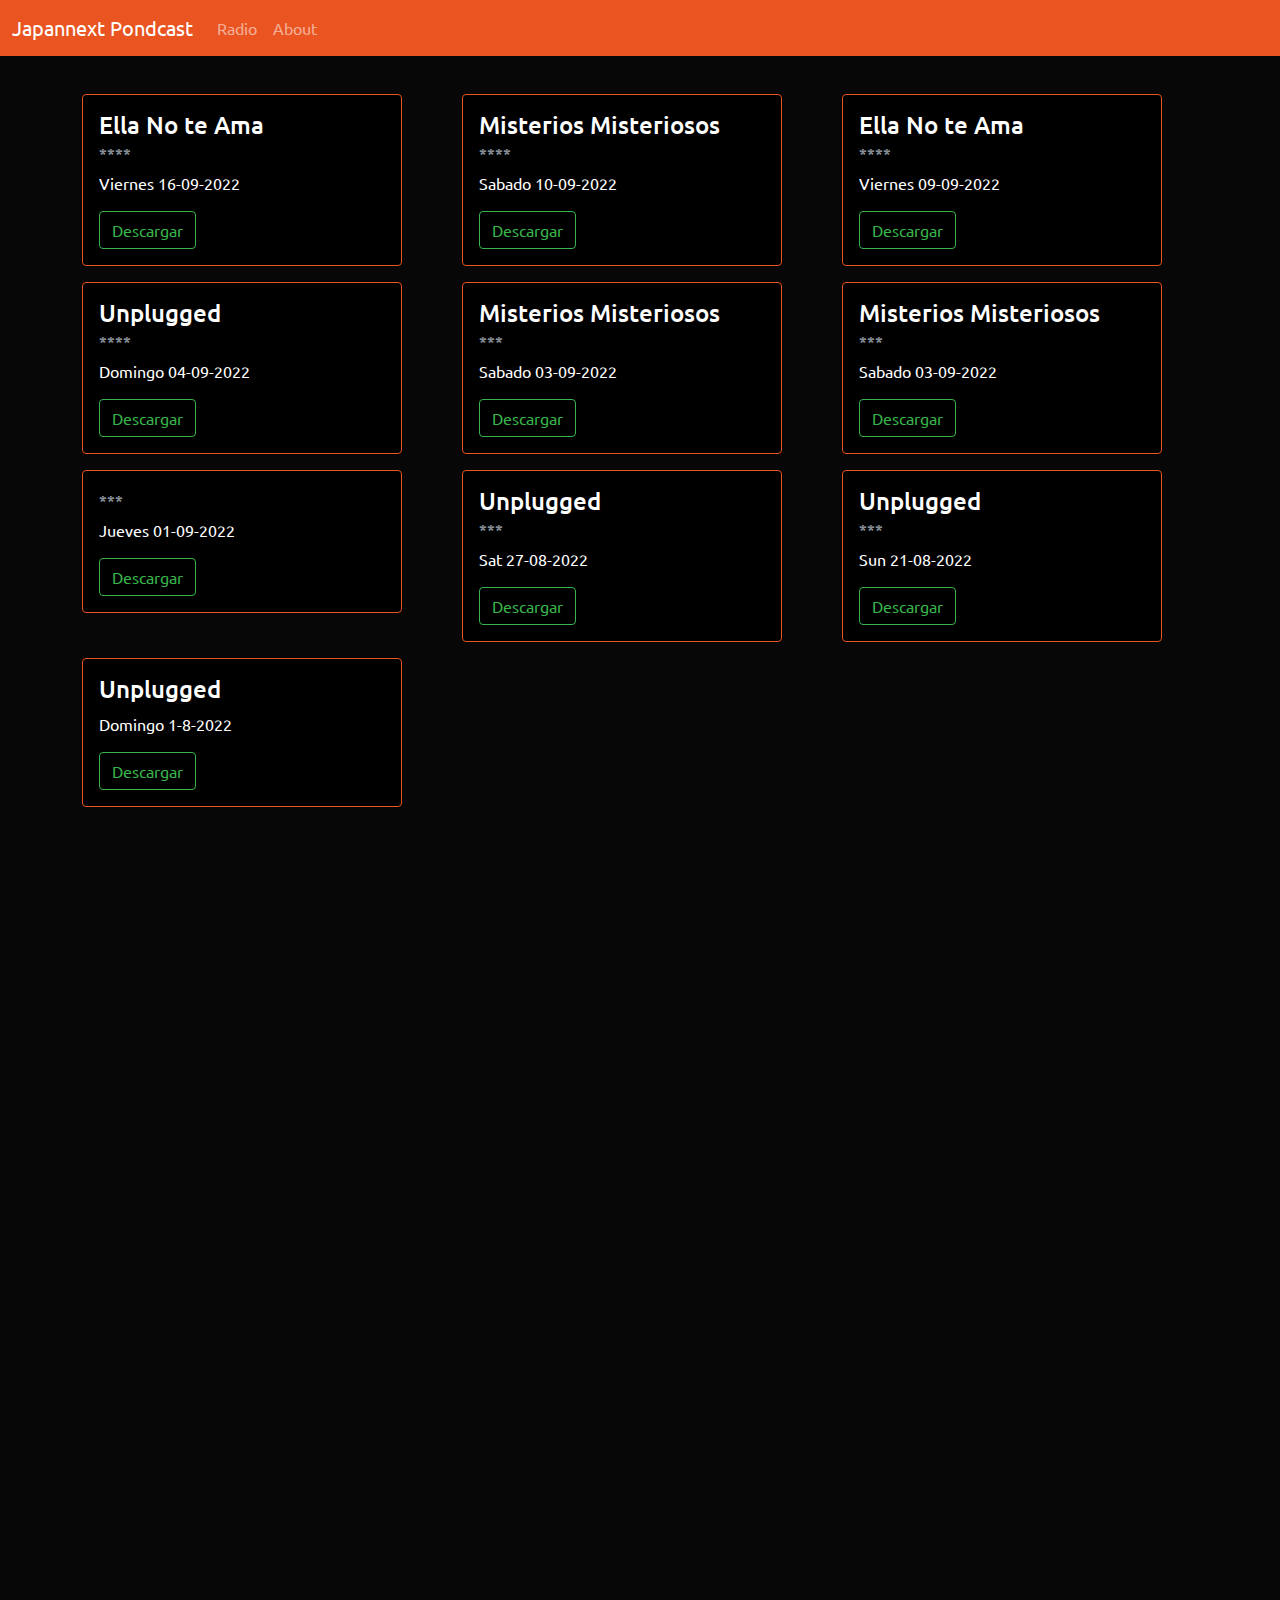
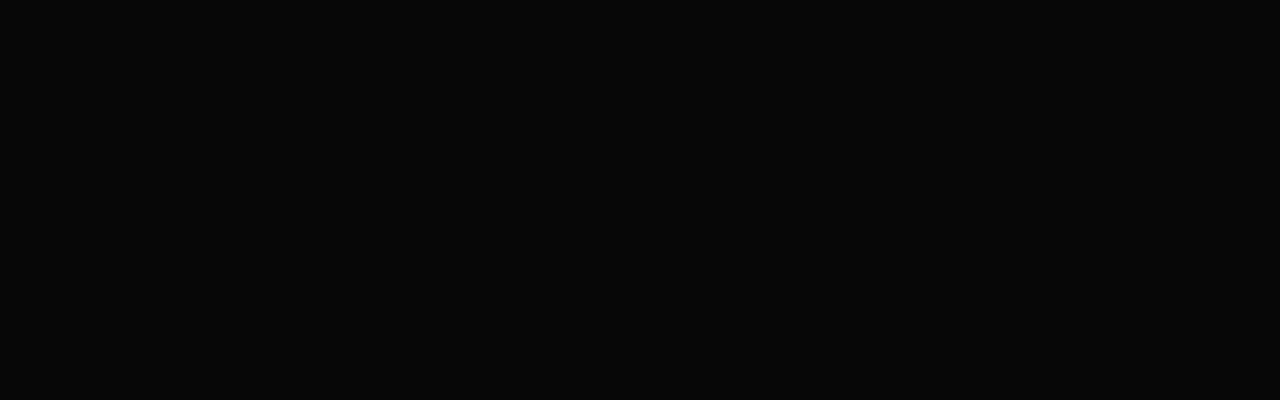
==== index.html @ f2aeba8b "rellenado de tarjetasViernes 16-09-2022" ====
<!doctype html>
<html lang="es">
<head>
  <!-- Bootstrap -->
<link rel="stylesheet" type="text/css"  href="bootstrap.min.css">
<link rel="stylesheet" href="https://unpkg.com/aos@next/dist/aos.css" />
<link rel="stylesheet" href="custom.min.css">
<link rel="stylesheet" href="navbar-fixed-top.css" />
<!-- <link rel="stylesheet" type="text/css" href="css/font-awesome.css"> -->
<title>Japannext Coleccion Podcast</title>
</head>
<Body>
 <!-- Navbar  -->
<nav class="navbar navbar-expand-lg navbar-dark bg-primary fixed-top">
  <div class="container-fluid">
    <a class="navbar-brand" href="#">Japannext Pondcast</a>
    <button class="navbar-toggler" type="button" data-bs-toggle="collapse" data-bs-target="#navbarColor01" aria-controls="navbarColor01" aria-expanded="false" aria-label="Toggle navigation">
      <span class="navbar-toggler-icon"></span>
    </button>

    <div class="collapse navbar-collapse" id="navbarColor01">
      <ul class="navbar-nav me-auto">
        <!-- <li class="nav-item">
          <a class="nav-link active" href="#">Home
            <span class="visually-hidden">(current)</span>
          </a>
        </li>
        <li class="nav-item">
          <a class="nav-link" href="#">Features</a>
        </li> -->
        <li class="nav-item">
          <a class="nav-link" href="http://japan-next.blogspot.com">Radio</a>
        </li>
        <li class="nav-item">
          <!-- <a class="nav-link" href="#">About</a> -->
          <a class="nav-link" data-bs-toggle="modal" data-bs-target="#exampleModal" href="#">About</a>
          <!-- Button trigger modal -->
            <!-- <button type="button" class="btn btn-primary" data-bs-toggle="modal" data-bs-target="#exampleModal">
              About
            </button> -->
        </li>
        <!-- <li class="nav-item dropdown">
          <a class="nav-link dropdown-toggle" data-bs-toggle="dropdown" href="#" role="button" aria-haspopup="true" aria-expanded="false">Dropdown</a>
          <div class="dropdown-menu">
            <a class="dropdown-item" href="#">Action</a>
            <a class="dropdown-item" href="#">Another action</a>
            <a class="dropdown-item" href="#">Something else here</a>
            <div class="dropdown-divider"></div>
            <a class="dropdown-item" href="#">Separated link</a>
          </div>
        </li> -->
      </ul>
      <!-- <form class="d-flex">
        <input class="form-control me-sm-2 text-white bg-black" type="text" placeholder="Programa">
        <button class="btn btn-secondary my-2 my-sm-0" type="submit">Buscar</button>
      </form> -->
    </div>
  </div>
</nav>
<!-- Modal -->
<div class="modal fade" id="exampleModal" tabindex="-1" aria-labelledby="exampleModalLabel" aria-hidden="true">
  <div class="modal-dialog">
    <div class="modal-content text-white">
      <div class="modal-header ">
        <h5 class="modal-title" id="exampleModalLabel">Japannext Podcast</h5>
        <button type="button" class="btn btn-outline-secondary" data-bs-dismiss="modal" aria-label="Close">X</button>
      </div>
      <div class="modal-body">
        Bot programado para grabar y subir los programas dado que @Shadow_kaiser es un holgazan y nunca sube los programas actualizados
      </div>
    </div>
  </div>
</div>
<!-- Reproductor Mega -->
<!-- <div class="border border-primary fixed-bottom" >
  <div class="row d-flex justify-content-center">
    <iframe width="640" height="60" frameborder="0" src="https://mega.nz/embed/UVMwATAD#2PZRnhm5rJFrIAPL6sUPWElW-7ct_IE-F0YplEruU1E"></iframe>
  </div>
</div> -->

<!-- Pagina -->
<div class="container"> 
  <div class="bs-docs-section pt-4">
    <!-- d-flex justify-content-center -->
    <div class="row d-flex">
      <!--Tarjetas-->
      <div class="col-lg-4" data-aos="fade-left">
        <div class="bs-component">          
          <div class="card border-primary text-white bg-black mb-3" style="max-width: 20rem;">
            <div class="card-body">
              <h4 class="card-title">Ella No te Ama</h4>
              <h6 class="card-subtitle mb-2 text-muted">****</h6>
              <p class="card-text">Viernes 16-09-2022</p>
              <a href="https://mega.co.nz/#!AE9TnRQC!s-tf95sCYsPegz4kdA-19UC9__ebY7x6l0uLdN1T_5o" <button type="button" class="btn btn-outline-success">Descargar</button></a>
            </div>
          </div>
        </div>                    
      </div>
      <div class="col-lg-4" data-aos="fade-left">
        <div class="bs-component">          
          <div class="card border-primary text-white bg-black mb-3" style="max-width: 20rem;">
            <div class="card-body">
              <h4 class="card-title">Misterios Misteriosos</h4>
              <h6 class="card-subtitle mb-2 text-muted">****</h6>
              <p class="card-text">Sabado 10-09-2022</p>
              <a href="https://mega.co.nz/#!pREx1T7C!y92bUxHtykRhPXyrpUeywrFvGAHepJnUDnDbwfPUFL8" <button type="button" class="btn btn-outline-success">Descargar</button></a>
            </div>
          </div>
        </div>                    
      </div>
      <div class="col-lg-4" data-aos="fade-left">
        <div class="bs-component">          
          <div class="card border-primary text-white bg-black mb-3" style="max-width: 20rem;">
            <div class="card-body">
              <h4 class="card-title">Ella No te Ama</h4>
              <h6 class="card-subtitle mb-2 text-muted">****</h6>
              <p class="card-text">Viernes 09-09-2022</p>
              <a href="https://mega.co.nz/#!JBNwWaCL!fbqlMBvcNi1s6qLMjksbNSAXoLUoz5pjI5xkXZ399X0" <button type="button" class="btn btn-outline-success">Descargar</button></a>
            </div>
          </div>
        </div>                    
      </div>
      <div class="col-lg-4" data-aos="fade-left">
        <div class="bs-component">          
          <div class="card border-primary text-white bg-black mb-3" style="max-width: 20rem;">
            <div class="card-body">
              <h4 class="card-title">Unplugged</h4>
              <h6 class="card-subtitle mb-2 text-muted">****</h6>
              <p class="card-text">Domingo 04-09-2022</p>
              <a href="https://mega.co.nz/#!8EVCFDjB!KJrDGFSeHLYVpca0NaHdC30nK6OunejNvAMF5pyNYCo" <button type="button" class="btn btn-outline-success">Descargar</button></a>
            </div>
          </div>
        </div>                    
      </div>
      <div class="col-lg-4" data-aos="fade-left">
        <div class="bs-component">          
          <div class="card border-primary text-white bg-black mb-3" style="max-width: 20rem;">
            <div class="card-body">
              <h4 class="card-title">Misterios Misteriosos</h4>
              <h6 class="card-subtitle mb-2 text-muted">***</h6>
              <p class="card-text">Sabado 03-09-2022</p>
              <a href="https://mega.co.nz/#!hFtFRb6T!Emp-b3fX69MgyUBuOxppp2MpD7SECf3f6KX2LbOKSls" <button type="button" class="btn btn-outline-success">Descargar</button></a>
            </div>
          </div>
        </div>                    
      </div>
      <div class="col-lg-4" data-aos="fade-left">
        <div class="bs-component">          
          <div class="card border-primary text-white bg-black mb-3" style="max-width: 20rem;">
            <div class="card-body">
              <h4 class="card-title">Misterios Misteriosos</h4>
              <h6 class="card-subtitle mb-2 text-muted">***</h6>
              <p class="card-text">Sabado 03-09-2022</p>
              <a href="https://mega.co.nz/#!ddFzVTIa!T67Qdx5eMf1BYonv2xOachOGlU5TSelmbJTFEAcICXk" <button type="button" class="btn btn-outline-success">Descargar</button></a>
            </div>
          </div>
        </div>                    
      </div>
      <div class="col-lg-4" data-aos="fade-left">
        <div class="bs-component">          
          <div class="card border-primary text-white bg-black mb-3" style="max-width: 20rem;">
            <div class="card-body">
              <h4 class="card-title"></h4>
              <h6 class="card-subtitle mb-2 text-muted">***</h6>
              <p class="card-text">Jueves 01-09-2022</p>
              <a href="https://mega.co.nz/#!8NswELKZ!GwigXJCdh2qApKWVbkbexzdloLDC8I68ysop2_faHEo" <button type="button" class="btn btn-outline-success">Descargar</button></a>
            </div>
          </div>
        </div>                    
      </div>
      <div class="col-lg-4" data-aos="fade-left">
        <div class="bs-component">          
          <div class="card border-primary text-white bg-black mb-3" style="max-width: 20rem;">
            <div class="card-body">
              <h4 class="card-title">Unplugged</h4>
              <h6 class="card-subtitle mb-2 text-muted">***</h6>
              <p class="card-text">Sat 27-08-2022</p>
              <a href="https://mega.co.nz/#!hQVQxCLB!YuQeDwWAT6PmkDjArV9guhqLhE2DV-yOWjRxOqhVIqI" <button type="button" class="btn btn-outline-success">Descargar</button></a>
            </div>
          </div>
        </div>                    
      </div>
      <div class="col-lg-4" data-aos="fade-left">
        <div class="bs-component">          
          <div class="card border-primary text-white bg-black mb-3" style="max-width: 20rem;">
            <div class="card-body">
              <h4 class="card-title">Unplugged</h4>
              <h6 class="card-subtitle mb-2 text-muted">***</h6>
              <p class="card-text">Sun 21-08-2022</p>
              <a href="https://mega.co.nz/#!IYN3nY7R!CL7cXZymVA111tGt7kmvDbKa3ihG0Ac0el2e9kuBIII" <button type="button" class="btn btn-outline-success">Descargar</button></a>
            </div>
          </div>
        </div>                    
      </div>
      <div class="col-lg-4" data-aos="fade-left">
        <div class="bs-component">          
          <div class="card border-primary text-white bg-black mb-3" style="max-width: 20rem;">
            <div class="card-body">
              <h4 class="card-title">Unplugged</h4>
              <!-- <h6 class="card-subtitle mb-2 text-muted">Unplugged</h6> -->
              <p class="card-text">Domingo 1-8-2022</p>
              <!-- <a href="http://www.google.com" <button type="button" class="btn btn-outline-danger">Escuchar</button></a> -->
              <a href="http://www.google.com" <button type="button" class="btn btn-outline-success">Descargar</button> </a>
            </div>
          </div>
        </div>
      </div>

    </div>
  </div>
</div>

<!-- JavaScript -->
<script src="https://cdn.jsdelivr.net/npm/bootstrap@5.2.0-beta1/dist/js/bootstrap.bundle.min.js"></script>
<script src="https://unpkg.com/aos@next/dist/aos.js"></script>
<script>
  AOS.init();
</script>
<!-- <script src="https://code.jquery.com/jquery-3.5.0.js"></script>
<script>
  $( document.body ).click(function () {
    if ( $( "div" ).first().is( ":d-none" ) ) {
      $( "div" ).slideDown( "slow" );
    } else {
      $( "div" ).hide();
    }
  });
  </script> -->
</Body>
</html>
---- custom.min.css ----
body {
    background: #070707;
    /* color:white; */
    /* fallback for old browsers */
    /*background: -webkit-linear-gradient(to right, #4A00E0, #8E2DE2);  /* Chrome 10-25, Safari 5.1-6 */
   /* background: linear-gradient(to right, #4A00E0, #8E2DE2); /* W3C, IE 10+/ Edge, Firefox 16+, Chrome 26+, Opera 12+, Safari 7+ */
  
  }
.modal-content {
    background-color: #272727;
}
---- navbar-fixed-top.css ----
body {
  min-height: 2000px;
  padding-top: 70px;
}
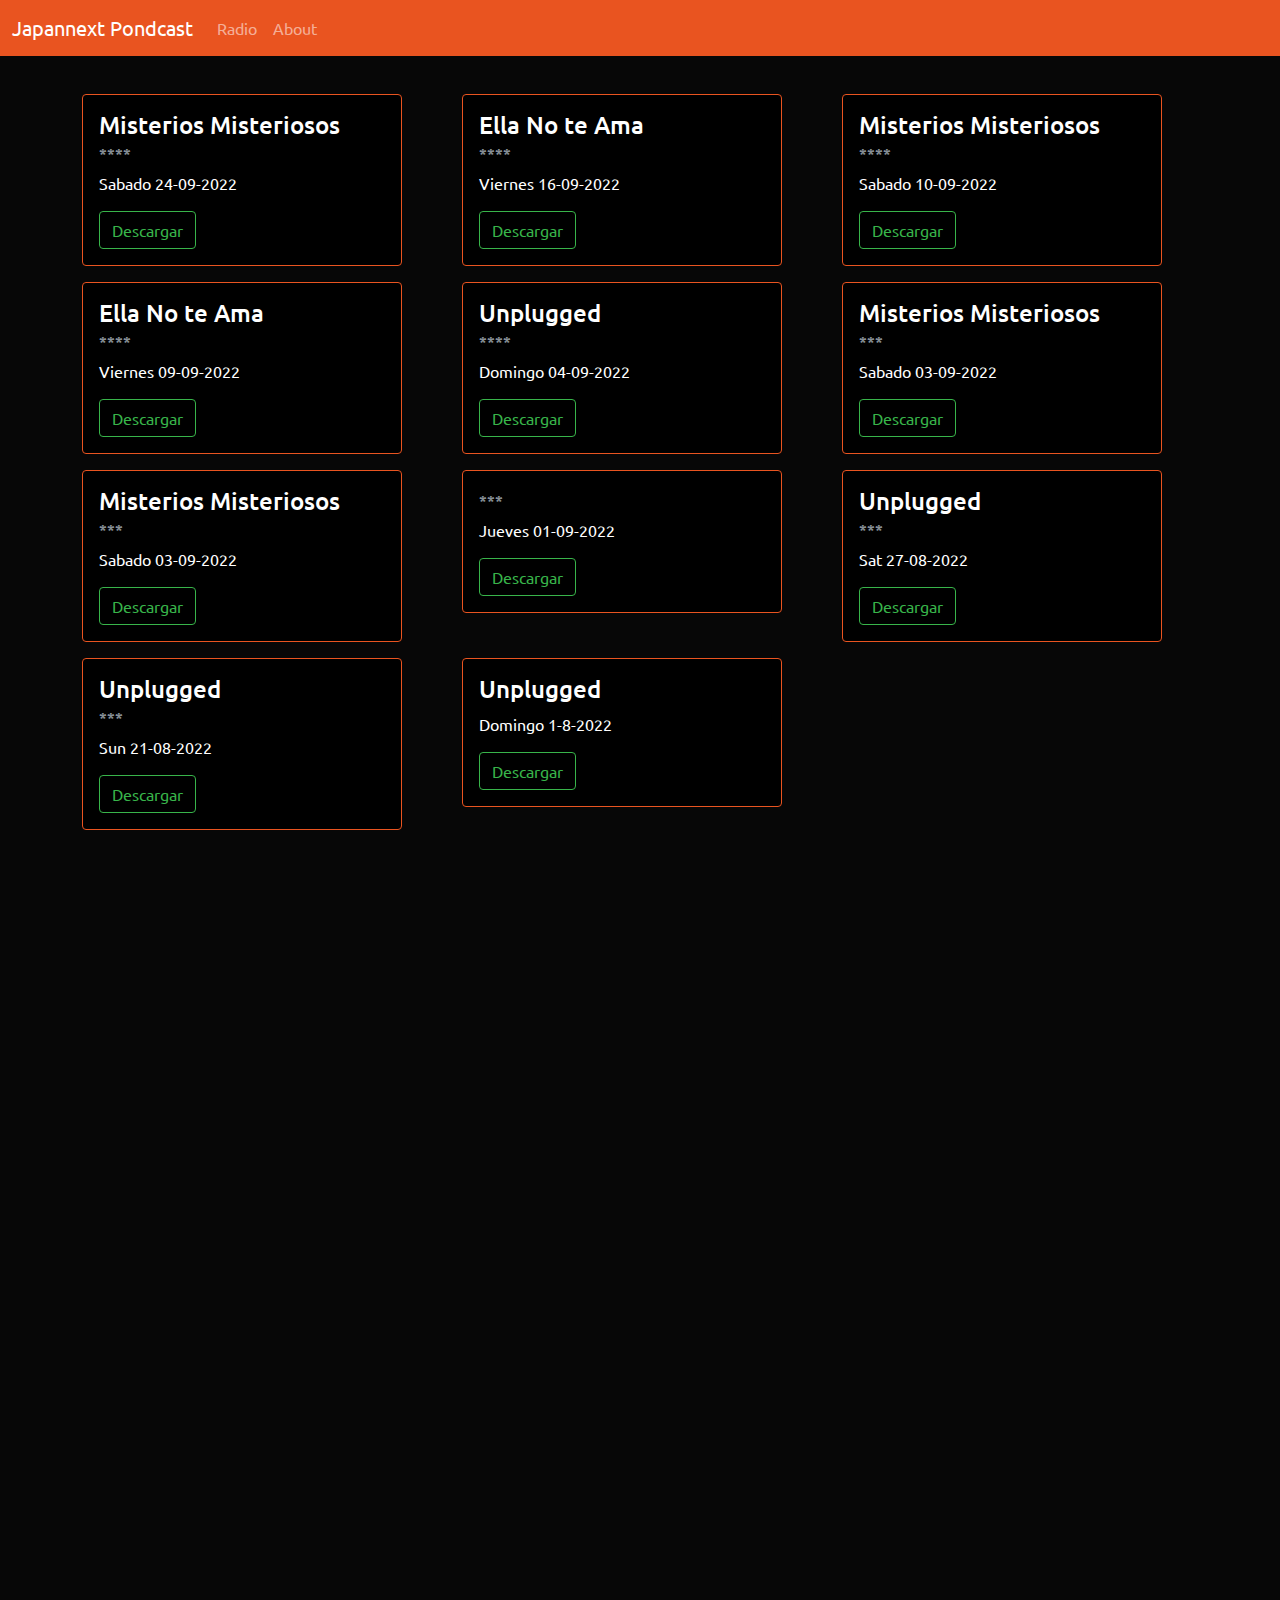
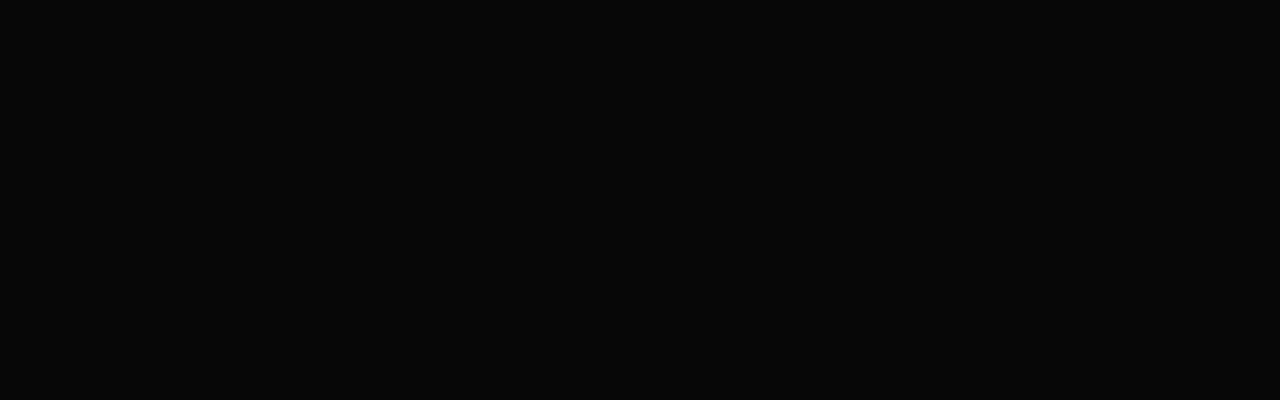
==== commit 317845c3: "rellenado de tarjetasSabado 24-09-2022" ====
--- a/index.html
+++ b/index.html
@@ -88,6 +88,18 @@
         <div class="bs-component">          
           <div class="card border-primary text-white bg-black mb-3" style="max-width: 20rem;">
             <div class="card-body">
+              <h4 class="card-title">Misterios Misteriosos</h4>
+              <h6 class="card-subtitle mb-2 text-muted">****</h6>
+              <p class="card-text">Sabado 24-09-2022</p>
+              <a href="https://mega.co.nz/#!1RkUjJTY!A8sg3G6PPEuZ44ghDimAjNo-LdLtwo5XuGqIqeIL1BE" <button type="button" class="btn btn-outline-success">Descargar</button></a>
+            </div>
+          </div>
+        </div>                    
+      </div>
+      <div class="col-lg-4" data-aos="fade-left">
+        <div class="bs-component">          
+          <div class="card border-primary text-white bg-black mb-3" style="max-width: 20rem;">
+            <div class="card-body">
               <h4 class="card-title">Ella No te Ama</h4>
               <h6 class="card-subtitle mb-2 text-muted">****</h6>
               <p class="card-text">Viernes 16-09-2022</p>
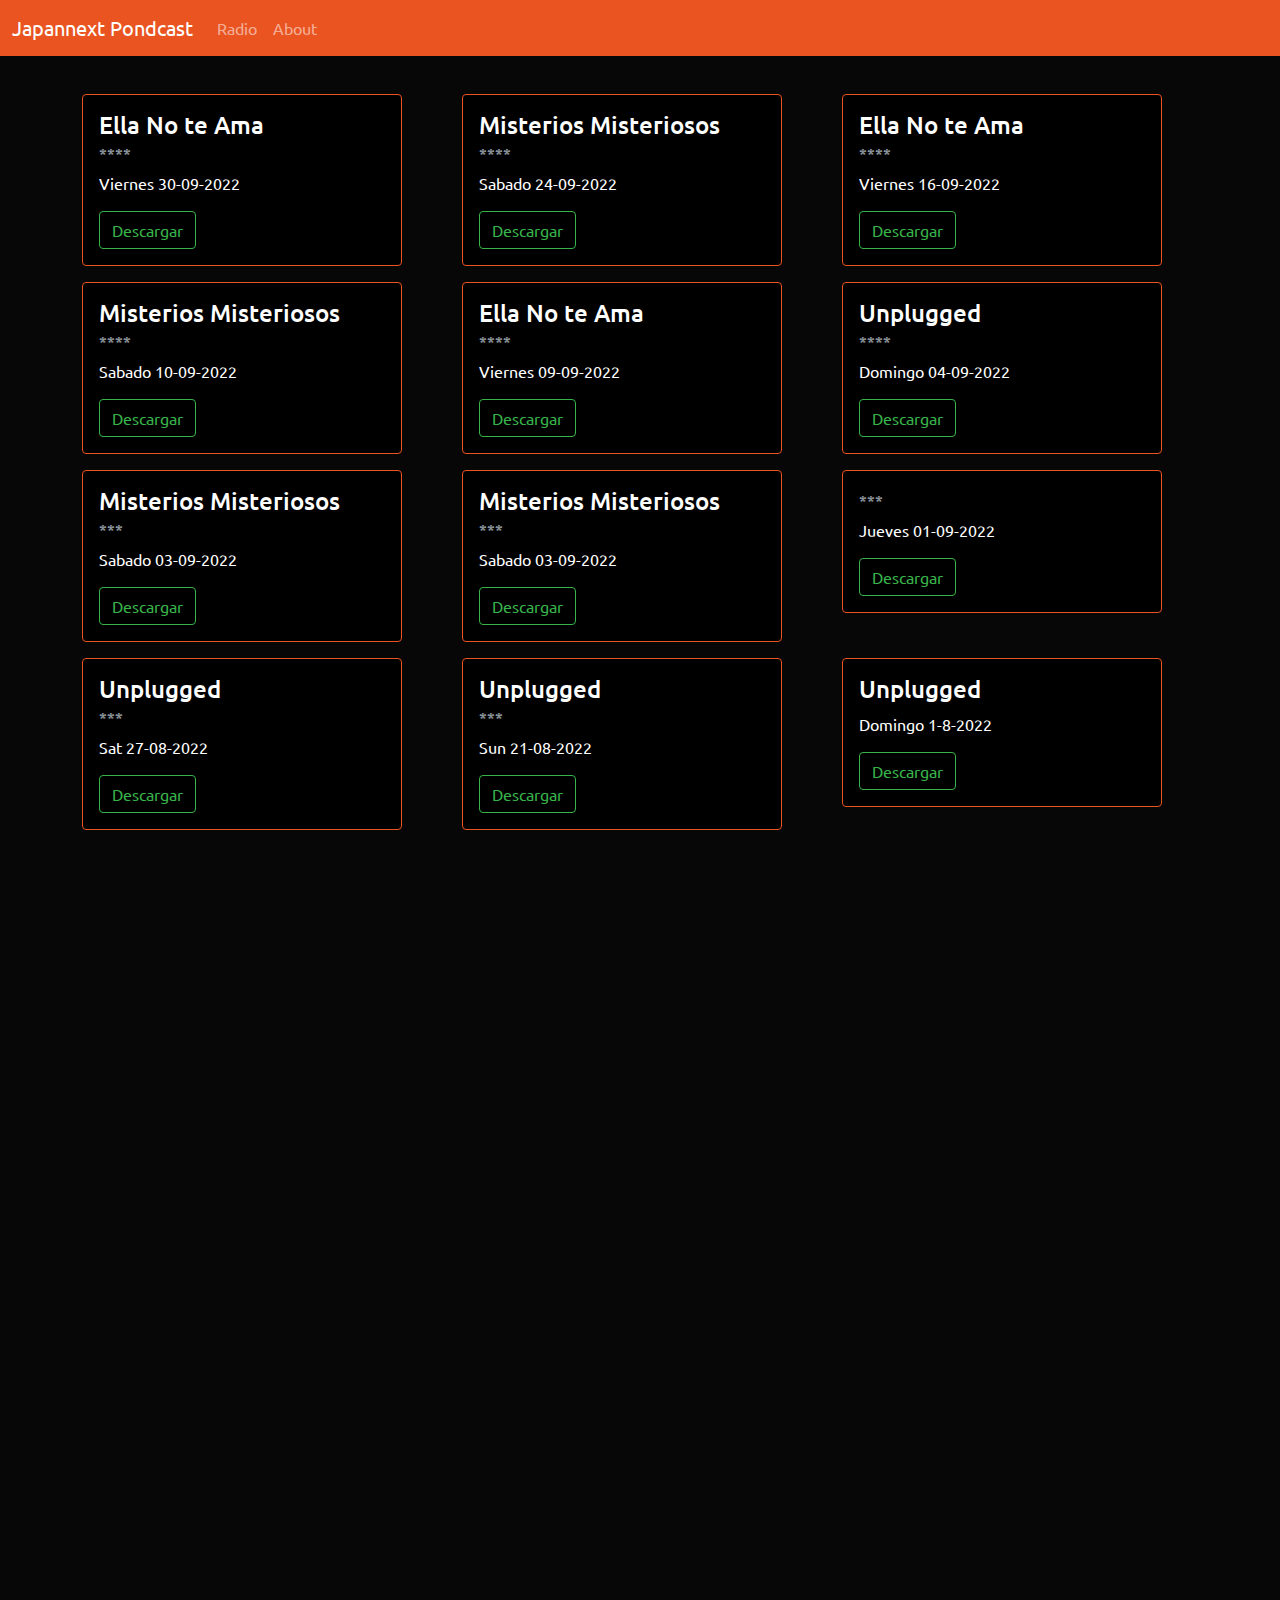
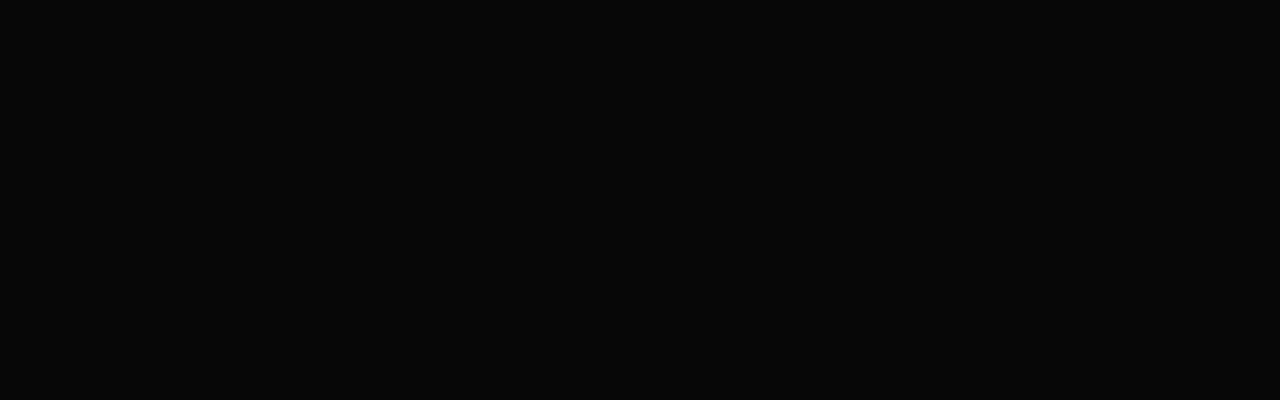
==== commit 1726f6ee: "rellenado de tarjetasViernes 30-09-2022" ====
--- a/index.html
+++ b/index.html
@@ -88,6 +88,18 @@
         <div class="bs-component">          
           <div class="card border-primary text-white bg-black mb-3" style="max-width: 20rem;">
             <div class="card-body">
+              <h4 class="card-title">Ella No te Ama</h4>
+              <h6 class="card-subtitle mb-2 text-muted">****</h6>
+              <p class="card-text">Viernes 30-09-2022</p>
+              <a href="https://mega.co.nz/#!0E0DGQCY!E8VnipcYNgQGDpcd_HxBDxHqiecwiEz_ugqY1i8WLQk" <button type="button" class="btn btn-outline-success">Descargar</button></a>
+            </div>
+          </div>
+        </div>                    
+      </div>
+      <div class="col-lg-4" data-aos="fade-left">
+        <div class="bs-component">          
+          <div class="card border-primary text-white bg-black mb-3" style="max-width: 20rem;">
+            <div class="card-body">
               <h4 class="card-title">Misterios Misteriosos</h4>
               <h6 class="card-subtitle mb-2 text-muted">****</h6>
               <p class="card-text">Sabado 24-09-2022</p>
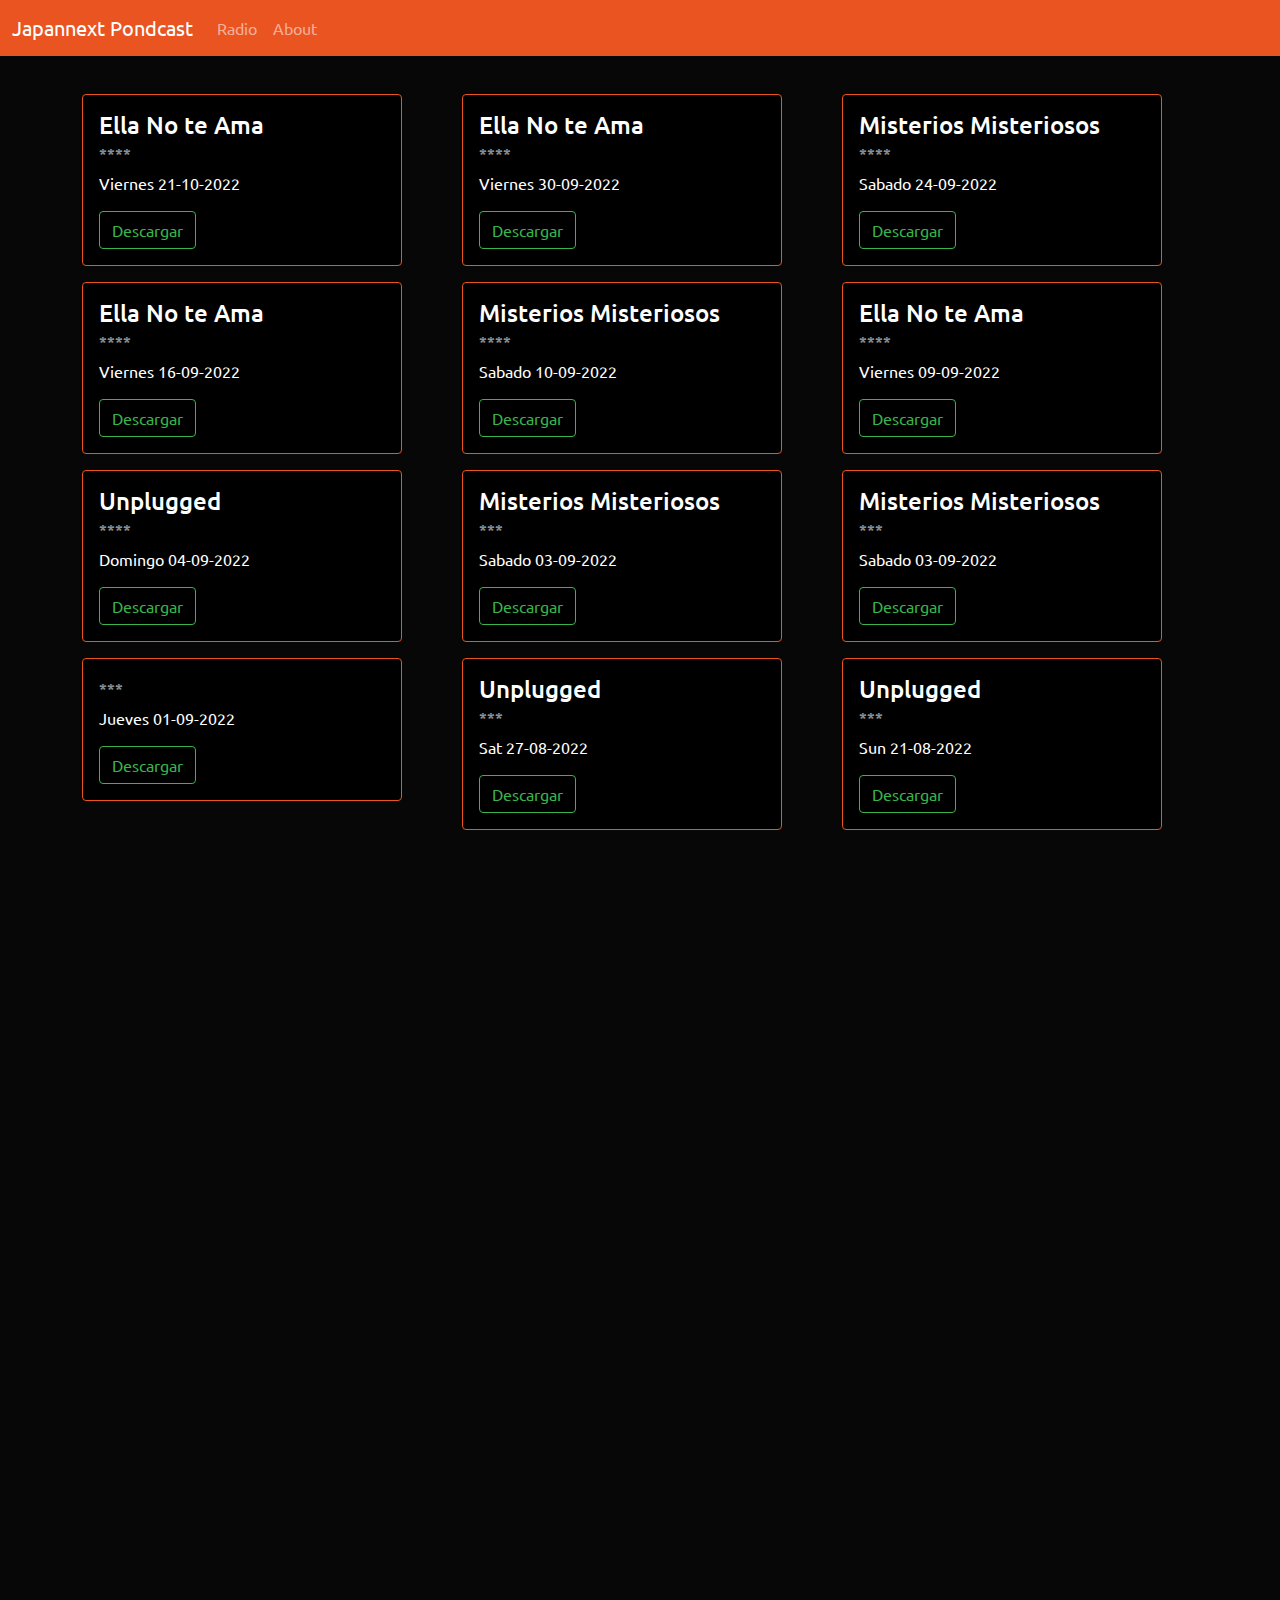
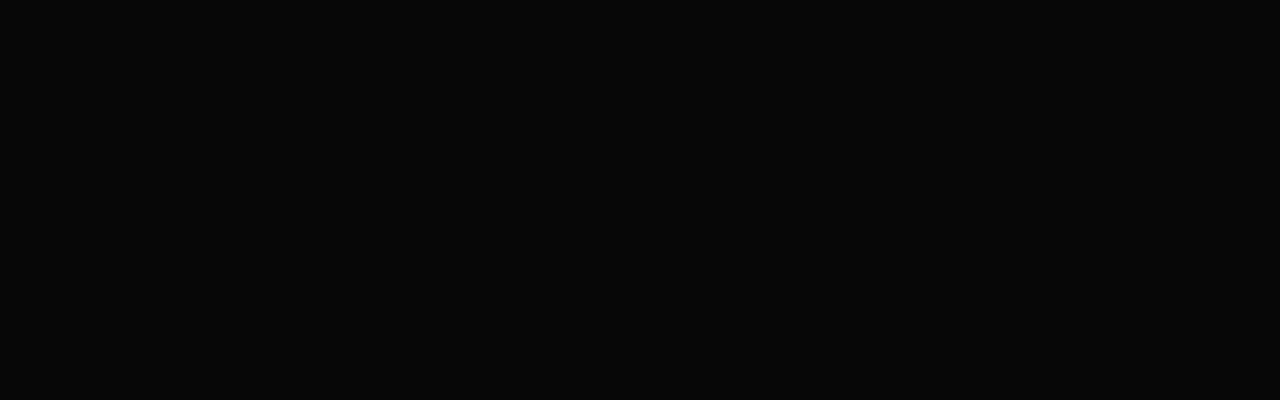
==== commit c401ead3: "rellenado de tarjetasViernes 21-10-2022" ====
--- a/index.html
+++ b/index.html
@@ -90,6 +90,18 @@
             <div class="card-body">
               <h4 class="card-title">Ella No te Ama</h4>
               <h6 class="card-subtitle mb-2 text-muted">****</h6>
+              <p class="card-text">Viernes 21-10-2022</p>
+              <a href="https://mega.co.nz/#!UJd0gBCR!WstusKTy1232aoHy8MS4lHJd3-VtI6P1FA_o8dQRXyI" <button type="button" class="btn btn-outline-success">Descargar</button></a>
+            </div>
+          </div>
+        </div>                    
+      </div>
+      <div class="col-lg-4" data-aos="fade-left">
+        <div class="bs-component">          
+          <div class="card border-primary text-white bg-black mb-3" style="max-width: 20rem;">
+            <div class="card-body">
+              <h4 class="card-title">Ella No te Ama</h4>
+              <h6 class="card-subtitle mb-2 text-muted">****</h6>
               <p class="card-text">Viernes 30-09-2022</p>
               <a href="https://mega.co.nz/#!0E0DGQCY!E8VnipcYNgQGDpcd_HxBDxHqiecwiEz_ugqY1i8WLQk" <button type="button" class="btn btn-outline-success">Descargar</button></a>
             </div>
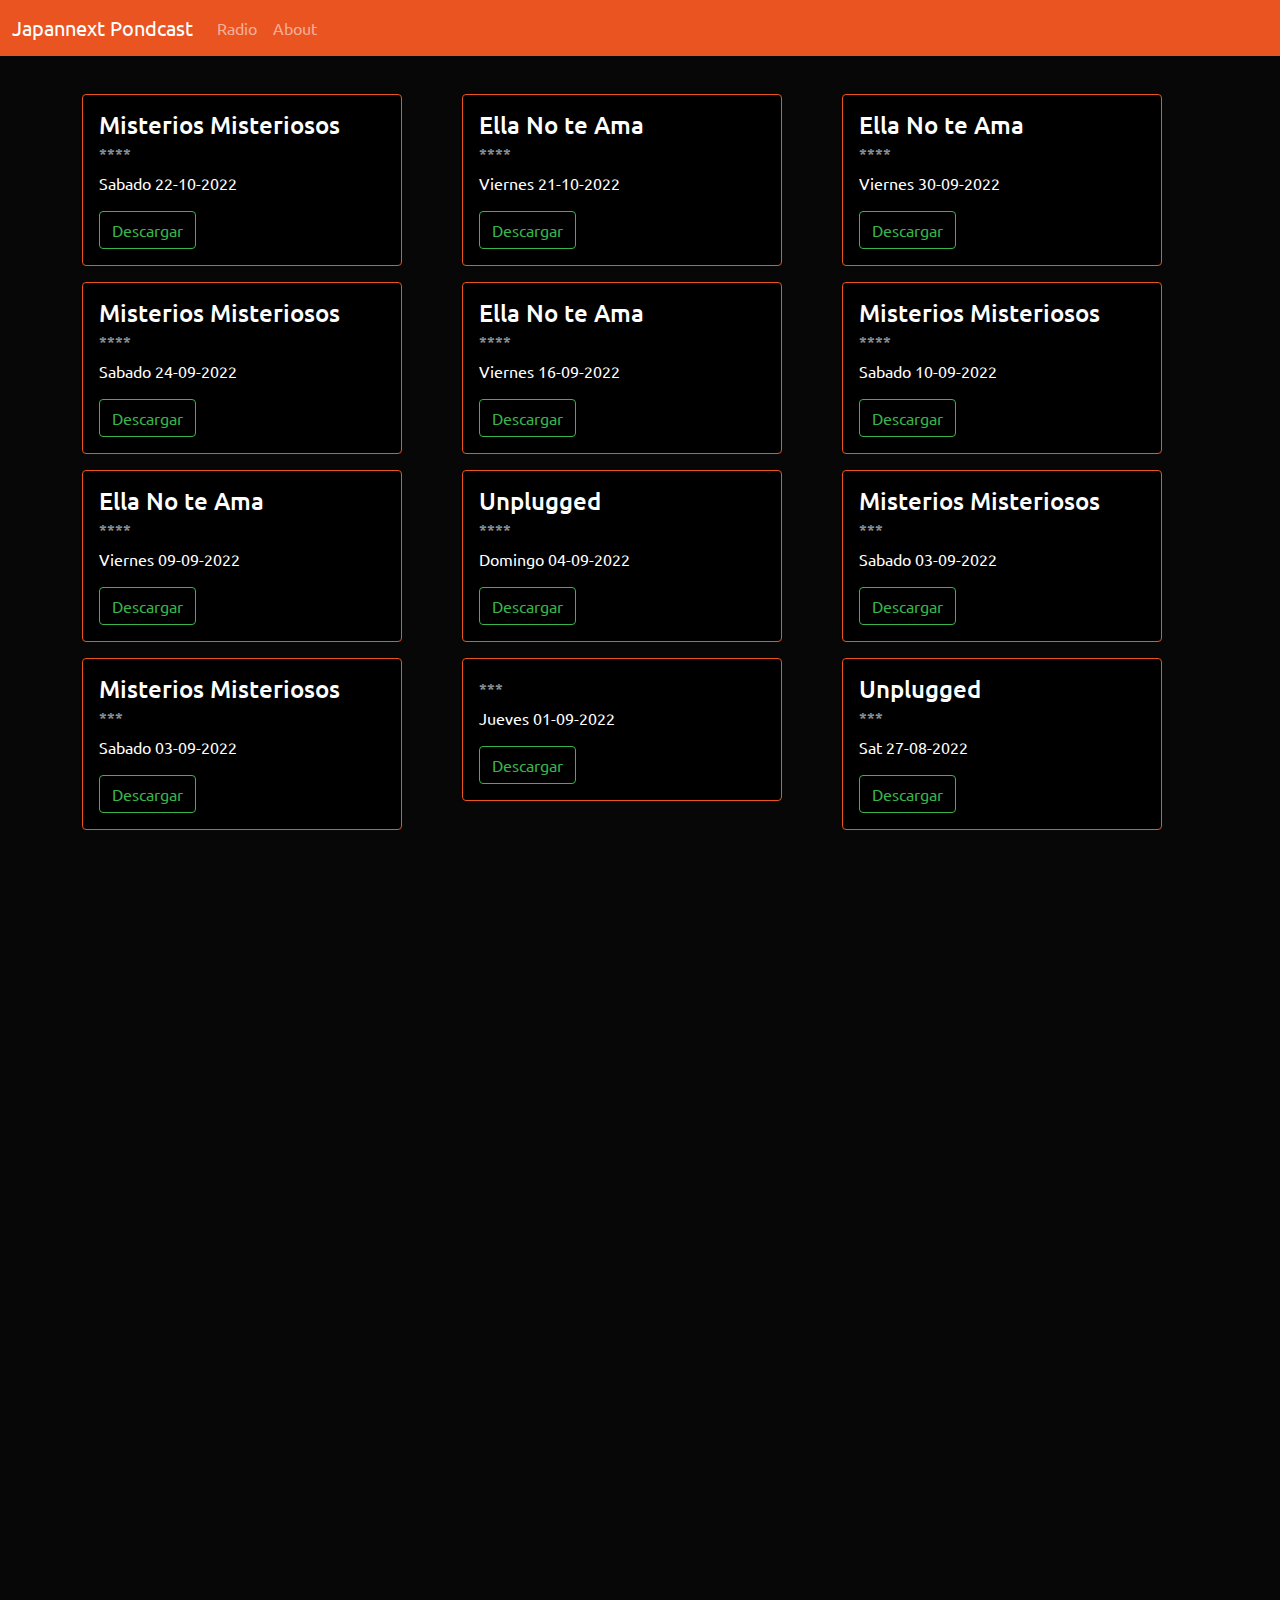
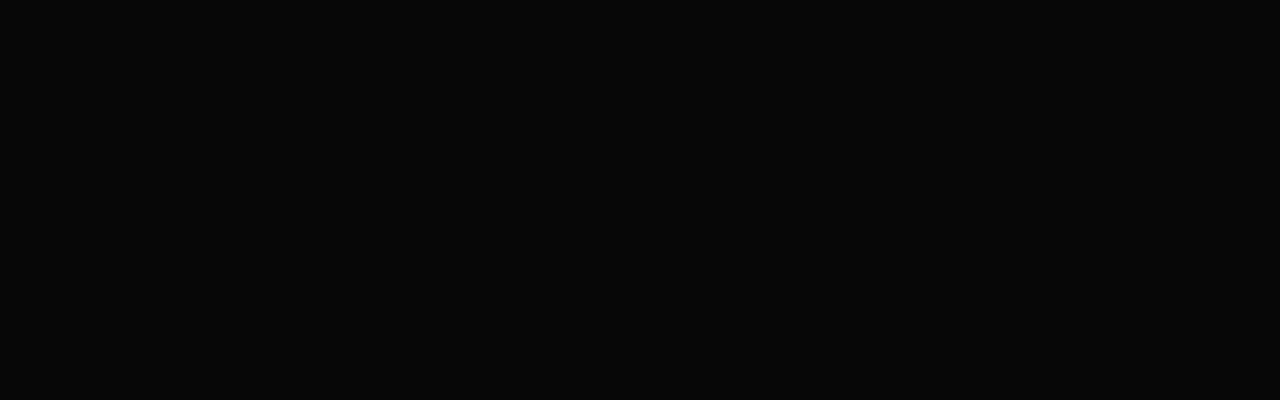
==== commit 6e3f824d: "rellenado de tarjetasSabado 22-10-2022" ====
--- a/index.html
+++ b/index.html
@@ -88,6 +88,18 @@
         <div class="bs-component">          
           <div class="card border-primary text-white bg-black mb-3" style="max-width: 20rem;">
             <div class="card-body">
+              <h4 class="card-title">Misterios Misteriosos</h4>
+              <h6 class="card-subtitle mb-2 text-muted">****</h6>
+              <p class="card-text">Sabado 22-10-2022</p>
+              <a href="https://mega.co.nz/#!5YNlURgb!khKv1MOH6MQwgoBj1Pe49TvHpb77ZIdgdlH_n1SRisQ" <button type="button" class="btn btn-outline-success">Descargar</button></a>
+            </div>
+          </div>
+        </div>                    
+      </div>
+      <div class="col-lg-4" data-aos="fade-left">
+        <div class="bs-component">          
+          <div class="card border-primary text-white bg-black mb-3" style="max-width: 20rem;">
+            <div class="card-body">
               <h4 class="card-title">Ella No te Ama</h4>
               <h6 class="card-subtitle mb-2 text-muted">****</h6>
               <p class="card-text">Viernes 21-10-2022</p>
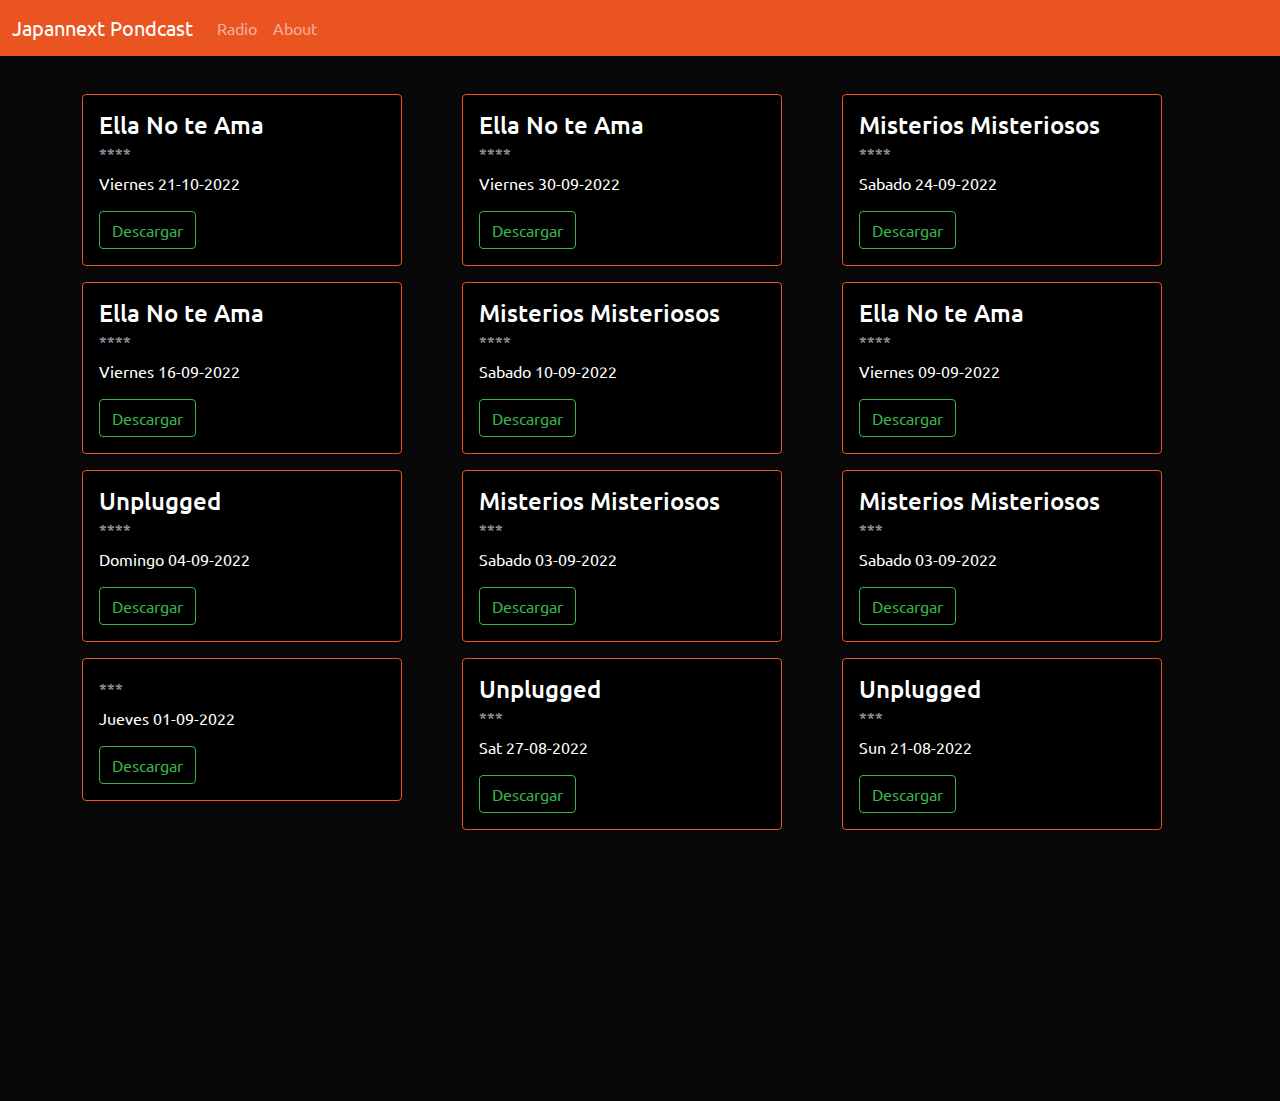
==== commit aa4c9ed7: "Tst vscode y github" ====
--- a/index.html
+++ b/index.html
@@ -84,19 +84,8 @@
     <!-- d-flex justify-content-center -->
     <div class="row d-flex">
       <!--Tarjetas-->
-      <div class="col-lg-4" data-aos="fade-left">
-        <div class="bs-component">          
-          <div class="card border-primary text-white bg-black mb-3" style="max-width: 20rem;">
-            <div class="card-body">
-              <h4 class="card-title">Misterios Misteriosos</h4>
-              <h6 class="card-subtitle mb-2 text-muted">****</h6>
-              <p class="card-text">Sabado 22-10-2022</p>
-              <a href="https://mega.co.nz/#!5YNlURgb!khKv1MOH6MQwgoBj1Pe49TvHpb77ZIdgdlH_n1SRisQ" <button type="button" class="btn btn-outline-success">Descargar</button></a>
-            </div>
-          </div>
-        </div>                    
-      </div>
-      <div class="col-lg-4" data-aos="fade-left">
+      <!-- Creado para poder conectar vscode y github -->
+       <div class="col-lg-4" data-aos="fade-left">
         <div class="bs-component">          
           <div class="card border-primary text-white bg-black mb-3" style="max-width: 20rem;">
             <div class="card-body">
--- a/navbar-fixed-top.css
+++ b/navbar-fixed-top.css
@@ -1,4 +1,5 @@
 body {
-  min-height: 2000px;
+  /* min-height: 100px; */
   padding-top: 70px;
+  padding-bottom: 90px;
 }
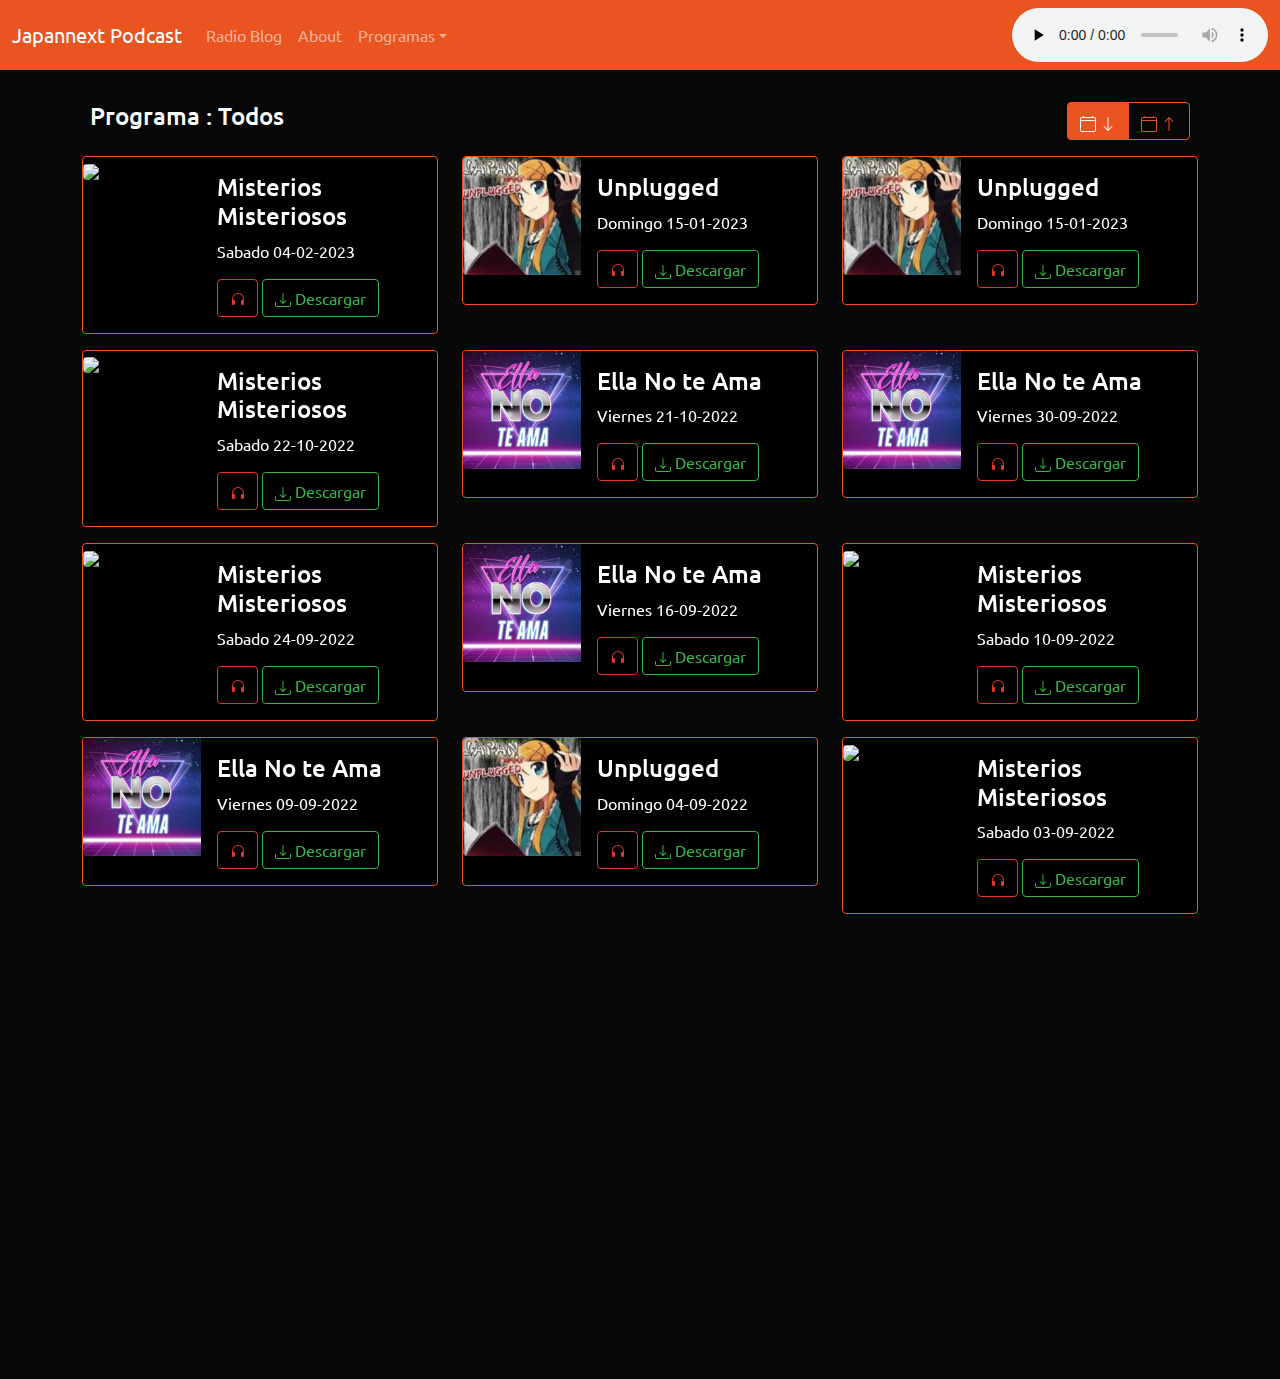
==== commit 854c233d: "Rediseno de pagina" ====
--- a/index.html
+++ b/index.html
@@ -13,7 +13,7 @@
  <!-- Navbar  -->
 <nav class="navbar navbar-expand-lg navbar-dark bg-primary fixed-top">
   <div class="container-fluid">
-    <a class="navbar-brand" href="#">Japannext Pondcast</a>
+    <a class="navbar-brand" href="#">Japannext Podcast</a>
     <button class="navbar-toggler" type="button" data-bs-toggle="collapse" data-bs-target="#navbarColor01" aria-controls="navbarColor01" aria-expanded="false" aria-label="Toggle navigation">
       <span class="navbar-toggler-icon"></span>
     </button>
@@ -29,7 +29,7 @@
           <a class="nav-link" href="#">Features</a>
         </li> -->
         <li class="nav-item">
-          <a class="nav-link" href="http://japan-next.blogspot.com">Radio</a>
+          <a class="nav-link" href="http://japan-next.blogspot.com">Radio Blog</a>
         </li>
         <li class="nav-item">
           <!-- <a class="nav-link" href="#">About</a> -->
@@ -39,17 +39,20 @@
               About
             </button> -->
         </li>
-        <!-- <li class="nav-item dropdown">
-          <a class="nav-link dropdown-toggle" data-bs-toggle="dropdown" href="#" role="button" aria-haspopup="true" aria-expanded="false">Dropdown</a>
-          <div class="dropdown-menu">
-            <a class="dropdown-item" href="#">Action</a>
-            <a class="dropdown-item" href="#">Another action</a>
-            <a class="dropdown-item" href="#">Something else here</a>
+        <li class="nav-item dropdown">
+          <a class="nav-link dropdown-toggle" data-bs-toggle="dropdown" href="#" role="button" aria-haspopup="true" aria-expanded="false">Programas</a>
+          <div class="dropdown-menu dropdown-menu-dark">
+            <a class="dropdown-item text-white"  onclick="FiltroProgramas(1);">Unplugged</a>
+            <a class="dropdown-item text-white"  onclick="FiltroProgramas(2);">Ella No Te Ama</a>
+            <a class="dropdown-item text-white"  onclick="FiltroProgramas(3);">Misterios Misteriosos</a>
             <div class="dropdown-divider"></div>
-            <a class="dropdown-item" href="#">Separated link</a>
-          </div>
-        </li> -->
+            <a class="dropdown-item text-white"  onclick="FiltroProgramas(0);">Todos</a>
+          </div>
+        </li>
       </ul>
+      <form class="d-flex">
+          <audio id="audio_1" controls=""  preload="none" style="width:16em;padding:0;"><source src="http://perseus.shoutca.st:8803/;" type="audio/mpeg"></audio>
+      </form>
       <!-- <form class="d-flex">
         <input class="form-control me-sm-2 text-white bg-black" type="text" placeholder="Programa">
         <button class="btn btn-secondary my-2 my-sm-0" type="submit">Buscar</button>
@@ -71,188 +74,158 @@
     </div>
   </div>
 </div>
-<!-- Reproductor Mega -->
-<!-- <div class="border border-primary fixed-bottom" >
-  <div class="row d-flex justify-content-center">
-    <iframe width="640" height="60" frameborder="0" src="https://mega.nz/embed/UVMwATAD#2PZRnhm5rJFrIAPL6sUPWElW-7ct_IE-F0YplEruU1E"></iframe>
-  </div>
-</div> -->
 
 <!-- Pagina -->
 <div class="container"> 
   <div class="bs-docs-section pt-4">
+    <!--Filtros  -->
+    <div class="d-flex bd-highlight ">
+        <!-- label del Programa filtrado  -->
+        <div class= "me-auto p-2 bd-highlight text-white">
+          <h4 class="card-title" Id="ProgramaLabel" >Programa : Todos </h4> 
+        </div>
+        <!-- Botones: Ascendente ,Desendente  -->
+      <div class= "d-flex p-2 bd-highlight" >        
+        <div class="btn-group" role="group" aria-label="Basic radio toggle button group">
+          <input type="radio" class="btn-check" name="btnradio" id="Btn_downfecha" autocomplete="off" checked >
+          <label class="btn btn-outline-primary" for="Btn_downfecha" onclick="OrdenFecha('Descendente');" data-bs-toggle="tooltipOrdenFecha" data-bs-placement="top" data-bs-original-title="Fecha Desendente" > 
+            <svg xmlns="http://www.w3.org/2000/svg" width="16" height="16" fill="currentColor" class="bi bi-calendar4" viewBox="0 0 16 16">
+              <path d="M3.5 0a.5.5 0 0 1 .5.5V1h8V.5a.5.5 0 0 1 1 0V1h1a2 2 0 0 1 2 2v11a2 2 0 0 1-2 2H2a2 2 0 0 1-2-2V3a2 2 0 0 1 2-2h1V.5a.5.5 0 0 1 .5-.5zM2 2a1 1 0 0 0-1 1v1h14V3a1 1 0 0 0-1-1H2zm13 3H1v9a1 1 0 0 0 1 1h12a1 1 0 0 0 1-1V5z"/>
+            </svg>
+            <svg xmlns="http://www.w3.org/2000/svg" width="16" height="16" fill="currentColor" class="bi bi-arrow-down" viewBox="0 0 16 16">
+              <path fill-rule="evenodd" d="M8 1a.5.5 0 0 1 .5.5v11.793l3.146-3.147a.5.5 0 0 1 .708.708l-4 4a.5.5 0 0 1-.708 0l-4-4a.5.5 0 0 1 .708-.708L7.5 13.293V1.5A.5.5 0 0 1 8 1z"/>
+            </svg>
+          </label>
+          <input type="radio" class="btn-check" name="btnradio" id="Btn_upfecha" autocomplete="off" >
+          <label class="btn btn-outline-primary" for="Btn_upfecha" onclick="OrdenFecha('Ascendente');"  data-bs-toggle="tooltipOrdenFecha" data-bs-placement="top" data-bs-original-title="Fecha Acendente">
+            <svg xmlns="http://www.w3.org/2000/svg" width="16" height="16" fill="currentColor" class="bi bi-calendar4" viewBox="0 0 16 16">
+              <path d="M3.5 0a.5.5 0 0 1 .5.5V1h8V.5a.5.5 0 0 1 1 0V1h1a2 2 0 0 1 2 2v11a2 2 0 0 1-2 2H2a2 2 0 0 1-2-2V3a2 2 0 0 1 2-2h1V.5a.5.5 0 0 1 .5-.5zM2 2a1 1 0 0 0-1 1v1h14V3a1 1 0 0 0-1-1H2zm13 3H1v9a1 1 0 0 0 1 1h12a1 1 0 0 0 1-1V5z"/>
+            </svg>
+            <svg xmlns="http://www.w3.org/2000/svg" width="16" height="16" fill="currentColor" class="bi bi-arrow-up" viewBox="0 0 16 16">
+              <path fill-rule="evenodd" d="M8 15a.5.5 0 0 0 .5-.5V2.707l3.146 3.147a.5.5 0 0 0 .708-.708l-4-4a.5.5 0 0 0-.708 0l-4 4a.5.5 0 1 0 .708.708L7.5 2.707V14.5a.5.5 0 0 0 .5.5z"/>
+            </svg>
+          </label>
+        </div>
+      </div>
+    </div>
     <!-- d-flex justify-content-center -->
-    <div class="row d-flex">
+    <div class="row d-flex pt-2" id="Tarjetas">
       <!--Tarjetas-->
-      <!-- Creado para poder conectar vscode y github -->
+      <div class="col-lg-4" data-aos="fade-left">
+        <div class="bs-component">                  
+          <div class="card  text-white bg-black mb-3" >
+            <div class="row g-0">
+              <div class="col-md-4">
+                  <img src="src/Special.jpg" class="img-fluid rounded-start"> 
+              </div>
+              <div class="col-md-8">
+                  <div class="card-body">
+                      <h4 class="card-title">Unplugged</h4>
+                      <h6 class="card-subtitle mb-2 text-muted">****</h6>
+                      <p class="card-text">Domingo 15-01-2023</p>
+                      <a href="https://mega.co.nz/#!UUVFXASY!67afbID1-dfScEXL6GJyKtfYdY3qckFjOOUA8yETt34" <button type="button" class="btn btn-outline-success" data-bs-toggle="tooltip" data-bs-placement="left" data-bs-original-title="Tooltip on left">Descargar</button></a>
+                  </div>
+              </div>
+            </div>
+          </div>
+        </div>                    
+      </div>
+      <div class="col-lg-4" data-aos="fade-left">
+        <div class="bs-component">                  
+          <div class="card border-primary text-white bg-black mb-3" >
+            <div class="row g-0">
+              <div class="col-md-4">
+                  <img src="src/Special.jpg" class="img-fluid rounded-start"> 
+              </div>
+              <div class="col-md-8">
+                  <div class="card-body">
+                      <h4 class="card-title">Unplugged</h4>
+                      <h6 class="card-subtitle mb-2 text-muted">****</h6>
+                      <p class="card-text">Domingo 15-01-2023</p>
+                      <a href="https://mega.co.nz/#!UUVFXASY!67afbID1-dfScEXL6GJyKtfYdY3qckFjOOUA8yETt34" <button type="button" class="btn btn-outline-success">Descargar</button></a>
+                  </div>
+              </div>
+            </div>
+          </div>
+        </div>                    
+      </div>
        <div class="col-lg-4" data-aos="fade-left">
+        <div class="bs-component">                  
+          <div class="card border-primary text-white bg-black mb-3" >
+            <div class="row g-0">
+              <div class="col-md-4">
+                  <img src="src/Special.jpg" class="img-fluid rounded-start"> 
+              </div>
+              <div class="col-md-8">
+                  <div class="card-body">
+                      <h4 class="card-title">Unplugged</h4>
+                      <h6 class="card-subtitle mb-2 text-muted">****</h6>
+                      <p class="card-text">Domingo 15-01-2023</p>
+                      <a href="https://mega.co.nz/#!UUVFXASY!67afbID1-dfScEXL6GJyKtfYdY3qckFjOOUA8yETt34" <button type="button" class="btn btn-outline-success">Descargar</button></a>
+                  </div>
+              </div>
+            </div>
+          </div>
+        </div>                    
+      </div>
+      <div class="col-lg-4" data-aos="fade-left" data-bs-toggle="tooltip" data-bs-placement="left" data-bs-original-title="Tooltip on left">
         <div class="bs-component">          
-          <div class="card border-primary text-white bg-black mb-3" style="max-width: 20rem;">
+          <div class="card border-primary text-white bg-black mb-3">
             <div class="card-body">
-              <h4 class="card-title">Ella No te Ama</h4>
+              <h4 class="card-title">Unplugged</h4>
               <h6 class="card-subtitle mb-2 text-muted">****</h6>
-              <p class="card-text">Viernes 21-10-2022</p>
-              <a href="https://mega.co.nz/#!UJd0gBCR!WstusKTy1232aoHy8MS4lHJd3-VtI6P1FA_o8dQRXyI" <button type="button" class="btn btn-outline-success">Descargar</button></a>
-            </div>
-          </div>
-        </div>                    
-      </div>
-      <div class="col-lg-4" data-aos="fade-left">
+              <p class="card-text">Domingo 15-01-2023</p>
+              <a href="https://mega.co.nz/#!xZtwFI6L!fcQKXWhRQlRRYdU19_JnMAOIJLPdidpjW6IRJ01ZOl8" <button type="button" class="btn btn-outline-success">Descargar</button></a>
+            </div>
+          </div>
+        </div>                    
+      </div>
+      <div class="col-lg-4" data-aos="fade-left"  data-bs-toggle="tooltip" data-bs-placement="left" data-bs-original-title="Tooltip on left">
         <div class="bs-component">          
-          <div class="card border-primary text-white bg-black mb-3" style="max-width: 20rem;">
-            <div class="card-body">
-              <h4 class="card-title">Ella No te Ama</h4>
-              <h6 class="card-subtitle mb-2 text-muted">****</h6>
-              <p class="card-text">Viernes 30-09-2022</p>
-              <a href="https://mega.co.nz/#!0E0DGQCY!E8VnipcYNgQGDpcd_HxBDxHqiecwiEz_ugqY1i8WLQk" <button type="button" class="btn btn-outline-success">Descargar</button></a>
-            </div>
-          </div>
-        </div>                    
-      </div>
-      <div class="col-lg-4" data-aos="fade-left">
-        <div class="bs-component">          
-          <div class="card border-primary text-white bg-black mb-3" style="max-width: 20rem;">
+          <div class="card text-white bg-black mb-3">
             <div class="card-body">
               <h4 class="card-title">Misterios Misteriosos</h4>
               <h6 class="card-subtitle mb-2 text-muted">****</h6>
-              <p class="card-text">Sabado 24-09-2022</p>
-              <a href="https://mega.co.nz/#!1RkUjJTY!A8sg3G6PPEuZ44ghDimAjNo-LdLtwo5XuGqIqeIL1BE" <button type="button" class="btn btn-outline-success">Descargar</button></a>
-            </div>
-          </div>
-        </div>                    
-      </div>
-      <div class="col-lg-4" data-aos="fade-left">
-        <div class="bs-component">          
-          <div class="card border-primary text-white bg-black mb-3" style="max-width: 20rem;">
-            <div class="card-body">
-              <h4 class="card-title">Ella No te Ama</h4>
-              <h6 class="card-subtitle mb-2 text-muted">****</h6>
-              <p class="card-text">Viernes 16-09-2022</p>
-              <a href="https://mega.co.nz/#!AE9TnRQC!s-tf95sCYsPegz4kdA-19UC9__ebY7x6l0uLdN1T_5o" <button type="button" class="btn btn-outline-success">Descargar</button></a>
-            </div>
-          </div>
-        </div>                    
-      </div>
-      <div class="col-lg-4" data-aos="fade-left">
-        <div class="bs-component">          
-          <div class="card border-primary text-white bg-black mb-3" style="max-width: 20rem;">
-            <div class="card-body">
-              <h4 class="card-title">Misterios Misteriosos</h4>
-              <h6 class="card-subtitle mb-2 text-muted">****</h6>
-              <p class="card-text">Sabado 10-09-2022</p>
-              <a href="https://mega.co.nz/#!pREx1T7C!y92bUxHtykRhPXyrpUeywrFvGAHepJnUDnDbwfPUFL8" <button type="button" class="btn btn-outline-success">Descargar</button></a>
-            </div>
-          </div>
-        </div>                    
-      </div>
-      <div class="col-lg-4" data-aos="fade-left">
-        <div class="bs-component">          
-          <div class="card border-primary text-white bg-black mb-3" style="max-width: 20rem;">
-            <div class="card-body">
-              <h4 class="card-title">Ella No te Ama</h4>
-              <h6 class="card-subtitle mb-2 text-muted">****</h6>
-              <p class="card-text">Viernes 09-09-2022</p>
-              <a href="https://mega.co.nz/#!JBNwWaCL!fbqlMBvcNi1s6qLMjksbNSAXoLUoz5pjI5xkXZ399X0" <button type="button" class="btn btn-outline-success">Descargar</button></a>
-            </div>
-          </div>
-        </div>                    
-      </div>
-      <div class="col-lg-4" data-aos="fade-left">
-        <div class="bs-component">          
-          <div class="card border-primary text-white bg-black mb-3" style="max-width: 20rem;">
-            <div class="card-body">
-              <h4 class="card-title">Unplugged</h4>
-              <h6 class="card-subtitle mb-2 text-muted">****</h6>
-              <p class="card-text">Domingo 04-09-2022</p>
-              <a href="https://mega.co.nz/#!8EVCFDjB!KJrDGFSeHLYVpca0NaHdC30nK6OunejNvAMF5pyNYCo" <button type="button" class="btn btn-outline-success">Descargar</button></a>
-            </div>
-          </div>
-        </div>                    
-      </div>
-      <div class="col-lg-4" data-aos="fade-left">
-        <div class="bs-component">          
-          <div class="card border-primary text-white bg-black mb-3" style="max-width: 20rem;">
-            <div class="card-body">
-              <h4 class="card-title">Misterios Misteriosos</h4>
-              <h6 class="card-subtitle mb-2 text-muted">***</h6>
-              <p class="card-text">Sabado 03-09-2022</p>
-              <a href="https://mega.co.nz/#!hFtFRb6T!Emp-b3fX69MgyUBuOxppp2MpD7SECf3f6KX2LbOKSls" <button type="button" class="btn btn-outline-success">Descargar</button></a>
-            </div>
-          </div>
-        </div>                    
-      </div>
-      <div class="col-lg-4" data-aos="fade-left">
-        <div class="bs-component">          
-          <div class="card border-primary text-white bg-black mb-3" style="max-width: 20rem;">
-            <div class="card-body">
-              <h4 class="card-title">Misterios Misteriosos</h4>
-              <h6 class="card-subtitle mb-2 text-muted">***</h6>
-              <p class="card-text">Sabado 03-09-2022</p>
-              <a href="https://mega.co.nz/#!ddFzVTIa!T67Qdx5eMf1BYonv2xOachOGlU5TSelmbJTFEAcICXk" <button type="button" class="btn btn-outline-success">Descargar</button></a>
-            </div>
-          </div>
-        </div>                    
-      </div>
-      <div class="col-lg-4" data-aos="fade-left">
-        <div class="bs-component">          
-          <div class="card border-primary text-white bg-black mb-3" style="max-width: 20rem;">
-            <div class="card-body">
-              <h4 class="card-title"></h4>
-              <h6 class="card-subtitle mb-2 text-muted">***</h6>
-              <p class="card-text">Jueves 01-09-2022</p>
-              <a href="https://mega.co.nz/#!8NswELKZ!GwigXJCdh2qApKWVbkbexzdloLDC8I68ysop2_faHEo" <button type="button" class="btn btn-outline-success">Descargar</button></a>
-            </div>
-          </div>
-        </div>                    
-      </div>
-      <div class="col-lg-4" data-aos="fade-left">
-        <div class="bs-component">          
-          <div class="card border-primary text-white bg-black mb-3" style="max-width: 20rem;">
-            <div class="card-body">
-              <h4 class="card-title">Unplugged</h4>
-              <h6 class="card-subtitle mb-2 text-muted">***</h6>
-              <p class="card-text">Sat 27-08-2022</p>
-              <a href="https://mega.co.nz/#!hQVQxCLB!YuQeDwWAT6PmkDjArV9guhqLhE2DV-yOWjRxOqhVIqI" <button type="button" class="btn btn-outline-success">Descargar</button></a>
-            </div>
-          </div>
-        </div>                    
-      </div>
-      <div class="col-lg-4" data-aos="fade-left">
-        <div class="bs-component">          
-          <div class="card border-primary text-white bg-black mb-3" style="max-width: 20rem;">
-            <div class="card-body">
-              <h4 class="card-title">Unplugged</h4>
-              <h6 class="card-subtitle mb-2 text-muted">***</h6>
-              <p class="card-text">Sun 21-08-2022</p>
-              <a href="https://mega.co.nz/#!IYN3nY7R!CL7cXZymVA111tGt7kmvDbKa3ihG0Ac0el2e9kuBIII" <button type="button" class="btn btn-outline-success">Descargar</button></a>
-            </div>
-          </div>
-        </div>                    
-      </div>
-      <div class="col-lg-4" data-aos="fade-left">
-        <div class="bs-component">          
-          <div class="card border-primary text-white bg-black mb-3" style="max-width: 20rem;">
-            <div class="card-body">
-              <h4 class="card-title">Unplugged</h4>
-              <!-- <h6 class="card-subtitle mb-2 text-muted">Unplugged</h6> -->
-              <p class="card-text">Domingo 1-8-2022</p>
-              <!-- <a href="http://www.google.com" <button type="button" class="btn btn-outline-danger">Escuchar</button></a> -->
-              <a href="http://www.google.com" <button type="button" class="btn btn-outline-success">Descargar</button> </a>
-            </div>
-          </div>
-        </div>
-      </div>
+              <p class="card-text">Sabado 22-10-2022</p>
+              <a <button type="button" class="btn btn-outline-danger"  onclick="EscucharAudio('UJd0gBCR#WstusKTy1232aoHy8MS4lHJd3-VtI6P1FA_o8dQRXyI');"  >
+                <svg  width="15" height="15" fill="currentColor" class="bi bi-headphones" viewBox="0 2 15 15">
+                <path d="M8 3a5 5 0 0 0-5 5v1h1a1 1 0 0 1 1 1v3a1 1 0 0 1-1 1H3a1 1 0 0 1-1-1V8a6 6 0 1 1 12 0v5a1 1 0 0 1-1 1h-1a1 1 0 0 1-1-1v-3a1 1 0 0 1 1-1h1V8a5 5 0 0 0-5-5z"/>
+              </svg> </button></a>
+              <a href="https://mega.co.nz/#!5YNlURgb!khKv1MOH6MQwgoBj1Pe49TvHpb77ZIdgdlH_n1SRisQ" <button type="button" class="btn btn-outline-success">
+                <svg xmlns="http://www.w3.org/2000/svg" width="16" height="16" fill="currentColor" class="bi bi-download" viewBox="0 0 16 16">
+                <path d="M.5 9.9a.5.5 0 0 1 .5.5v2.5a1 1 0 0 0 1 1h12a1 1 0 0 0 1-1v-2.5a.5.5 0 0 1 1 0v2.5a2 2 0 0 1-2 2H2a2 2 0 0 1-2-2v-2.5a.5.5 0 0 1 .5-.5z"/>
+                <path d="M7.646 11.854a.5.5 0 0 0 .708 0l3-3a.5.5 0 0 0-.708-.708L8.5 10.293V1.5a.5.5 0 0 0-1 0v8.793L5.354 8.146a.5.5 0 1 0-.708.708l3 3z"/>
+              </svg> Descargar</button></a>
+            </div>
+          </div>
+        </div>                    
+      </div>
+
 
     </div>
   </div>
 </div>
-
+<!-- Reproductor Mega -->
+<div class="border border-primary fixed-bottom" data-aos="fade-up"  data-aos-once="true" >
+  <div class="row d-flex justify-content-center" id="RepoductorMega">
+    <!-- <iframe width="720" height="80" frameborder="0" src="https://mega.nz/embed/UUVFXASY#67afbID1-dfScEXL6GJyKtfYdY3qckFjOOUA8yETt34"></iframe> -->
+  </div>
+</div>
 <!-- JavaScript -->
-<script src="https://cdn.jsdelivr.net/npm/bootstrap@5.2.0-beta1/dist/js/bootstrap.bundle.min.js"></script>
+<script src="https://cdn.jsdelivr.net/npm/bootstrap@5.2.3/dist/js/bootstrap.bundle.min.js"></script>
 <script src="https://unpkg.com/aos@next/dist/aos.js"></script>
+<script src="index.js"></script>
+<!-- <script src="ejemplos.js"></script> -->
+
 <script>
-  AOS.init();
+  const tooltipTriggerList = document.querySelectorAll('[data-bs-toggle="tooltipOrdenFecha"]')
+  const tooltipList  =[...tooltipTriggerList].map(tooltipTriggerEl => new bootstrap.Tooltip(tooltipTriggerEl))
 </script>
+<script>
+ AOS.init();
+Cargadedatos(0,50);
+</script>
+
 <!-- <script src="https://code.jquery.com/jquery-3.5.0.js"></script>
 <script>
   $( document.body ).click(function () {
--- a/custom.min.css
+++ b/custom.min.css
@@ -4,7 +4,12 @@
     /* fallback for old browsers */
     /*background: -webkit-linear-gradient(to right, #4A00E0, #8E2DE2);  /* Chrome 10-25, Safari 5.1-6 */
    /* background: linear-gradient(to right, #4A00E0, #8E2DE2); /* W3C, IE 10+/ Edge, Firefox 16+, Chrome 26+, Opera 12+, Safari 7+ */
-  
+    /* min-height: 100px; */
+    
+    /* ******* */
+    /* navbar-fixed-top.css */
+    padding-top: 70px;
+    padding-bottom: 90px;
   }
 .modal-content {
     background-color: #272727;
--- a/navbar-fixed-top.css
+++ b/navbar-fixed-top.css
@@ -1,5 +1 @@
-body {
-  /* min-height: 100px; */
-  padding-top: 70px;
-  padding-bottom: 90px;
-}
+
